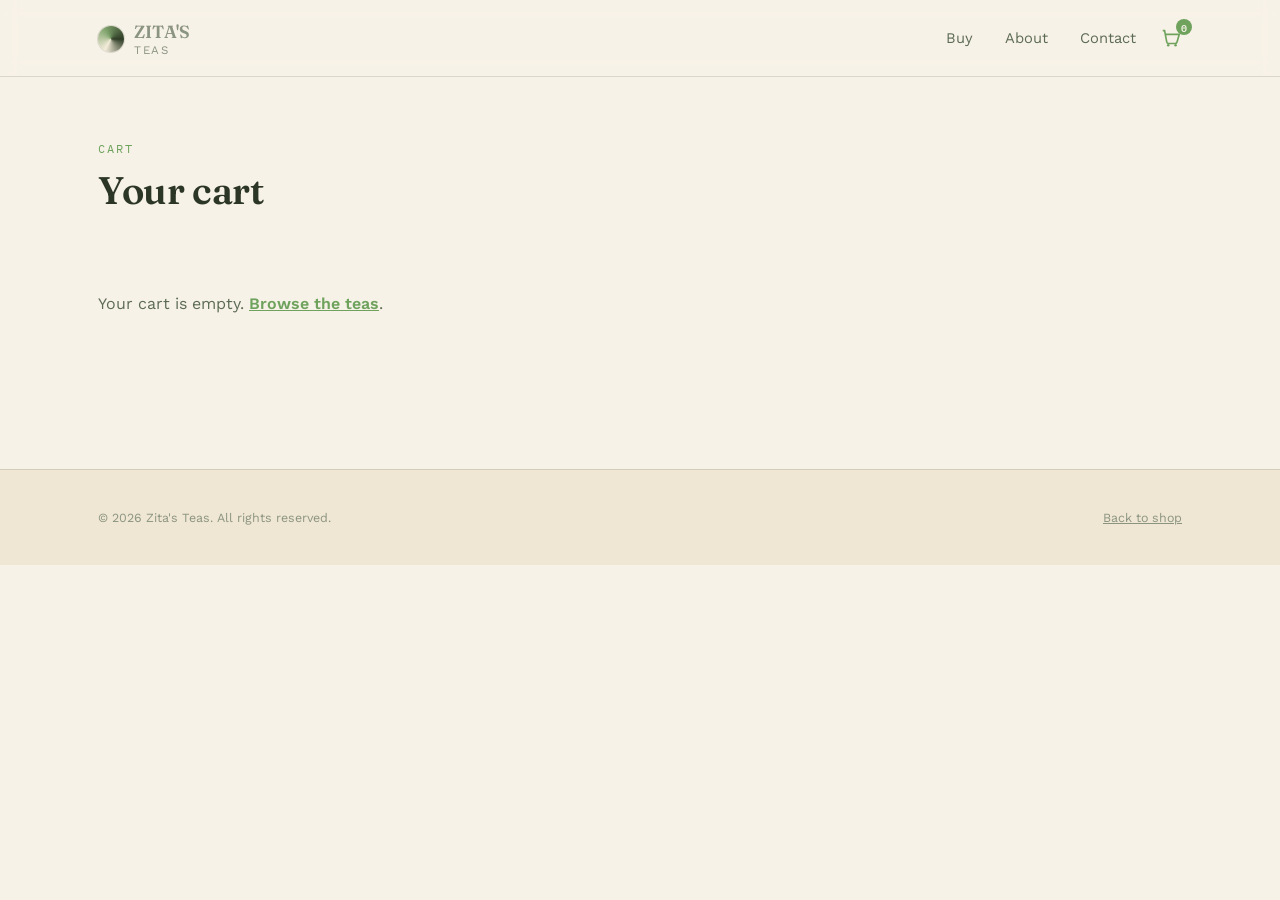
==== cart.html @ 56bae01b "Add cart system with separate checkout page, remove hero photo, replace per-tea buy with quantity st" ====
<!DOCTYPE html>
<html lang="en">
<head>
<meta charset="UTF-8">
<meta name="viewport" content="width=device-width, initial-scale=1.0">
<title>Your cart — Zita's Teas</title>
<link rel="preconnect" href="https://fonts.googleapis.com">
<link rel="preconnect" href="https://fonts.gstatic.com" crossorigin>
<link href="https://fonts.googleapis.com/css2?family=Fraunces:opsz,wght@9..144,400;9..144,500;9..144,600;9..144,700&family=Work+Sans:wght@400;500;600&family=IBM+Plex+Mono:wght@400;500&display=swap" rel="stylesheet">
<style>
  :root{
    --bg:            #F7F2E7;
    --bg-panel:      #EFE7D3;
    --bg-panel-2:    #E4D8BC;
    --line:          rgba(43,54,38,0.14);
    --ink:           #2B3626;
    --ink-dim:       #5C6B54;
    --ink-faint:     #8B9481;
    --accent:        #6FA35D;
    --accent-soft:   rgba(111,163,93,0.14);
  }

  *{ box-sizing:border-box; }
  body{
    margin:0;
    background:var(--bg);
    color:var(--ink);
    font-family:'Work Sans', sans-serif;
    -webkit-font-smoothing:antialiased;
  }
  h1,h2,h3{ font-family:'Fraunces', serif; font-weight:600; margin:0; letter-spacing:-0.01em; }
  a{ color:inherit; }
  .mono{ font-family:'IBM Plex Mono', monospace; }
  .wrap{ max-width:1140px; margin:0 auto; padding:0 28px; }

  /* Nav — same as homepage */
  header{
    position:sticky; top:0; z-index:20;
    background:rgba(247,242,231,0.88);
    backdrop-filter:blur(10px);
    border-bottom:1px solid var(--line);
  }
  nav.wrap{ display:flex; align-items:center; justify-content:space-between; height:76px; }
  .logo{ display:flex; align-items:center; gap:10px; font-size:1.05rem; text-decoration:none; }
  .logo-mark{
    width:26px; height:26px; border-radius:50%;
    background:conic-gradient(from 210deg, #F3ECD9, #7FA36C, #2F3D26, #F3ECD9);
    box-shadow:0 0 0 1px var(--line);
  }
  .logo b{ font-family:'Fraunces', serif; font-weight:600; font-size:1.1rem; letter-spacing:0.01em; }
  .logo span{ color:var(--ink-faint); font-size:0.72rem; letter-spacing:0.14em; text-transform:uppercase; display:block; margin-top:1px; }
  nav ul{ list-style:none; display:flex; gap:32px; margin:0; padding:0; font-size:0.92rem; }
  nav ul a{ text-decoration:none; color:var(--ink-dim); transition:color 0.2s; }
  nav ul a:hover{ color:var(--accent); }
  .nav-links{ display:flex; align-items:center; gap:24px; }
  @media (max-width:720px){ .nav-links ul{ display:none; } }
  .cart-link{ position:relative; display:inline-flex; align-items:center; color:var(--accent); text-decoration:none; }
  .cart-badge{
    position:absolute; top:-8px; right:-10px;
    background:var(--accent); color:var(--bg);
    font-family:'IBM Plex Mono', monospace; font-size:0.62rem; font-weight:600;
    min-width:16px; height:16px; border-radius:50%;
    display:flex; align-items:center; justify-content:center; padding:0 3px;
  }

  .btn{
    font-family:'Work Sans', sans-serif; font-weight:600; font-size:0.92rem;
    padding:13px 26px; border-radius:2px; border:1px solid transparent;
    cursor:pointer; text-decoration:none; display:inline-flex; align-items:center; gap:8px;
    transition:transform 0.15s ease, background 0.2s, border-color 0.2s;
  }
  .btn:hover{ transform:translateY(-1px); }
  .btn-primary{ background:var(--accent); color:var(--bg); }
  .btn-primary:hover{ background:#5A8A4A; }
  .btn-ghost{ border-color:var(--line); color:var(--ink); }
  .btn-ghost:hover{ border-color:var(--accent); color:var(--accent); }

  /* Cart page */
  .cart-page{ padding:64px 0 100px; }
  .cart-page .eyebrow{
    font-family:'IBM Plex Mono', monospace; font-size:0.72rem; letter-spacing:0.16em;
    text-transform:uppercase; color:var(--accent); margin-bottom:10px; display:block;
  }
  .cart-page h1{ font-size:clamp(1.8rem,3vw,2.4rem); margin-bottom:40px; }

  .cart-empty{ color:var(--ink-dim); padding:40px 0; }
  .cart-empty a{ color:var(--accent); font-weight:600; text-decoration:underline; }

  .cart-layout{ display:grid; grid-template-columns:1.3fr 1fr; gap:48px; align-items:start; }
  @media (max-width:860px){ .cart-layout{ grid-template-columns:1fr; } }

  .cart-list{ display:flex; flex-direction:column; gap:1px; background:var(--line); border:1px solid var(--line); }
  .cart-item{ background:var(--bg); padding:20px; display:flex; gap:16px; align-items:center; }
  .cart-item img{ width:64px; height:64px; border-radius:50%; object-fit:cover; background:var(--bg-panel-2); box-shadow:0 0 0 1px var(--line); flex:none; }
  .cart-item-info{ flex:1; min-width:0; }
  .cart-item-info .type{ display:block; font-size:0.7rem; letter-spacing:0.08em; text-transform:uppercase; color:var(--ink-faint); }
  .cart-item-info h3{ font-size:1.05rem; margin-top:2px; }
  .cart-item-price{ color:var(--ink-dim); font-family:'IBM Plex Mono', monospace; font-size:0.85rem; margin-top:4px; }

  .qty-control{ display:flex; align-items:center; gap:10px; flex:none; }
  .qty-btn{
    width:28px; height:28px; border-radius:2px; border:1px solid var(--accent);
    background:transparent; color:var(--accent); font-size:1rem; font-family:'Work Sans',sans-serif; font-weight:600;
    cursor:pointer; display:flex; align-items:center; justify-content:center;
    transition:background 0.2s, color 0.2s;
  }
  .qty-btn:hover{ background:var(--accent); color:var(--bg); }
  .qty-count{ font-family:'IBM Plex Mono', monospace; font-size:0.95rem; min-width:1.2em; text-align:center; }

  .line-total{ font-family:'IBM Plex Mono', monospace; font-weight:600; min-width:64px; text-align:right; flex:none; }
  .remove-btn{
    background:none; border:none; color:var(--ink-faint); cursor:pointer; font-size:1.1rem;
    padding:4px; line-height:1; flex:none;
  }
  .remove-btn:hover{ color:var(--accent); }

  .summary{ background:var(--bg-panel); border:1px solid var(--line); padding:28px; }
  .summary h2{ font-size:1.1rem; margin-bottom:20px; }
  .summary-row{ display:flex; justify-content:space-between; font-size:0.92rem; color:var(--ink-dim); margin-bottom:10px; }
  .summary-row.total{ color:var(--ink); font-weight:600; font-size:1.05rem; border-top:1px solid var(--line); padding-top:14px; margin-top:14px; }

  /* Checkout form */
  .checkout{ margin-top:56px; padding-top:56px; border-top:1px solid var(--line); }
  .checkout h2{ font-size:1.4rem; margin-bottom:8px; }
  .checkout > p{ color:var(--ink-dim); margin-bottom:28px; }
  .checkout-form{ max-width:640px; display:flex; flex-direction:column; gap:20px; }
  .form-row{ display:grid; grid-template-columns:1fr 1fr; gap:20px; }
  @media (max-width:600px){ .form-row{ grid-template-columns:1fr; } }
  .checkout-form label{
    display:flex; flex-direction:column; gap:8px;
    font-size:0.8rem; letter-spacing:0.04em; color:var(--ink-dim);
  }
  .checkout-form input{
    font-family:'Work Sans', sans-serif; font-size:0.95rem; color:var(--ink);
    background:var(--bg-panel); border:1px solid var(--line); border-radius:2px;
    padding:11px 14px;
  }
  .checkout-form input:focus{ outline:none; border-color:var(--accent); }
  .payment-note{
    background:var(--accent-soft); border:1px solid var(--line); border-radius:2px;
    padding:14px 16px; font-size:0.86rem; color:var(--ink-dim); line-height:1.5;
  }
  .checkout-form button{ align-self:flex-start; }
  .form-note{ color:var(--ink-faint); font-size:0.85rem; margin:0; min-height:1.2em; }
  .form-note.success{ color:var(--accent); font-weight:600; }
  .form-note.error{ color:#D97A6C; font-weight:600; }

  footer{ border-top:1px solid var(--line); background:var(--bg-panel); padding:40px 0; }
  footer .fine{ display:flex; justify-content:space-between; flex-wrap:wrap; gap:10px; color:var(--ink-faint); font-size:0.78rem; }
  footer .fine a{ color:var(--ink-faint); }
  footer .fine a:hover{ color:var(--accent); }
</style>
</head>
<body>

<header>
  <nav class="wrap">
    <a href="index.html" class="logo">
      <span class="logo-mark"></span>
      <span>
        <b>Zita's</b>
        <span>Teas</span>
      </span>
    </a>
    <div class="nav-links">
      <ul>
        <li><a href="index.html#buy">Buy</a></li>
        <li><a href="index.html#about">About</a></li>
        <li><a href="index.html#contact">Contact</a></li>
      </ul>
      <a href="cart.html" class="cart-link" aria-label="Cart">
        <svg width="22" height="22" viewBox="0 0 24 24" fill="none" stroke="currentColor" stroke-width="1.8">
          <path d="M3 4h2l2.4 12.4a2 2 0 0 0 2 1.6h7.2a2 2 0 0 0 2-1.6L21 8H6"/>
          <circle cx="9" cy="20" r="1.4" fill="currentColor" stroke="none"/>
          <circle cx="17" cy="20" r="1.4" fill="currentColor" stroke="none"/>
        </svg>
        <span class="cart-badge" id="cart-count">0</span>
      </a>
    </div>
  </nav>
</header>

<section class="cart-page">
  <div class="wrap">
    <span class="eyebrow mono">Cart</span>
    <h1>Your cart</h1>
    <div id="cart-content"></div>
  </div>
</section>

<footer>
  <div class="wrap fine">
    <span>© <span id="year"></span> Zita's Teas. All rights reserved.</span>
    <a href="index.html">Back to shop</a>
  </div>
</footer>

<script>
document.getElementById('year').textContent = new Date().getFullYear();

const CART_KEY = "zitasCart";
const CONTACT_EMAIL = "ethansinclair123456789@gmail.com";
const WEB3FORMS_KEY = "f9b07fa7-40a6-4f3f-a4a2-2e41d4ac0a3d";

function getCart(){
  try { return JSON.parse(localStorage.getItem(CART_KEY)) || []; }
  catch { return []; }
}

function saveCart(cart){
  localStorage.setItem(CART_KEY, JSON.stringify(cart));
  updateCartBadge();
}

function updateCartBadge(){
  const badge = document.getElementById('cart-count');
  if (!badge) return;
  badge.textContent = getCart().reduce((sum, item) => sum + item.qty, 0);
}

function setQty(name, qty){
  const cart = getCart();
  const idx = cart.findIndex(i => i.name === name);
  if (idx === -1) return;
  if (qty <= 0){
    cart.splice(idx, 1);
  } else {
    cart[idx].qty = qty;
  }
  saveCart(cart);
  render();
}

function cartItemRow(item){
  return `
    <div class="cart-item">
      <img src="${item.image}" alt="${item.type}">
      <div class="cart-item-info">
        <span class="type">${item.type}</span>
        <h3>${item.name}</h3>
        <div class="cart-item-price">£${item.price.toFixed(2)} / ${item.weight}</div>
      </div>
      <div class="qty-control" data-name="${item.name}">
        <button class="qty-btn minus" type="button">−</button>
        <span class="qty-count">${item.qty}</span>
        <button class="qty-btn plus" type="button">+</button>
      </div>
      <div class="line-total">£${(item.price * item.qty).toFixed(2)}</div>
      <button class="remove-btn" data-name="${item.name}" aria-label="Remove" type="button">✕</button>
    </div>`;
}

function render(){
  const cart = getCart();
  const container = document.getElementById('cart-content');

  if (cart.length === 0){
    container.innerHTML = `<p class="cart-empty">Your cart is empty. <a href="index.html#buy">Browse the teas</a>.</p>`;
    return;
  }

  const subtotal = cart.reduce((sum, item) => sum + item.price * item.qty, 0);

  container.innerHTML = `
    <div class="cart-layout">
      <div class="cart-list">${cart.map(cartItemRow).join("")}</div>
      <div class="summary">
        <h2>Order summary</h2>
        <div class="summary-row"><span>Subtotal</span><span>£${subtotal.toFixed(2)}</span></div>
        <div class="summary-row"><span>Shipping</span><span>Calculated at checkout</span></div>
        <div class="summary-row total"><span>Total</span><span>£${subtotal.toFixed(2)}</span></div>
      </div>
    </div>

    <div class="checkout">
      <h2>Checkout</h2>
      <p>Fill this in and send it to us — we'll follow up to arrange payment, since card checkout isn't connected yet.</p>
      <form class="checkout-form" id="checkout-form">
        <div class="form-row">
          <label>Name<input type="text" name="name" required></label>
          <label>Email<input type="email" name="email" required></label>
        </div>
        <label>Address<input type="text" name="address" required></label>
        <div class="form-row">
          <label>City<input type="text" name="city" required></label>
          <label>Postcode<input type="text" name="postcode" required></label>
        </div>
        <div class="payment-note">Card payment will be handled securely by Stripe once it's connected. For now, sending this places an order request — we won't charge you anything here.</div>
        <button type="submit" class="btn btn-primary">Place order</button>
        <p class="form-note" id="checkout-status"></p>
      </form>
    </div>`;

  document.querySelectorAll('.qty-control').forEach(control => {
    const name = control.dataset.name;
    control.querySelector('.plus').addEventListener('click', () => {
      const item = getCart().find(i => i.name === name);
      setQty(name, item.qty + 1);
    });
    control.querySelector('.minus').addEventListener('click', () => {
      const item = getCart().find(i => i.name === name);
      setQty(name, item.qty - 1);
    });
  });

  document.querySelectorAll('.remove-btn').forEach(btn => {
    btn.addEventListener('click', () => setQty(btn.dataset.name, 0));
  });

  document.getElementById('checkout-form').addEventListener('submit', async (e) => {
    e.preventDefault();
    const form = e.target;
    const status = document.getElementById('checkout-status');
    const currentCart = getCart();
    const orderLines = currentCart.map(i => `${i.qty} x ${i.name} — £${(i.price * i.qty).toFixed(2)}`).join("\n");
    const total = currentCart.reduce((sum, i) => sum + i.price * i.qty, 0);

    const data = new FormData();
    data.append("access_key", WEB3FORMS_KEY);
    data.append("subject", `Order request from ${form.name.value}`);
    data.append("name", form.name.value);
    data.append("email", form.email.value);
    data.append("message",
      `Order request (payments not yet connected):\n\n${orderLines}\n\nTotal: £${total.toFixed(2)}\n\n` +
      `Shipping address:\n${form.address.value}\n${form.city.value}, ${form.postcode.value}`
    );

    status.className = "form-note";
    status.textContent = "Sending...";

    try {
      const res = await fetch("https://api.web3forms.com/submit", { method: "POST", body: data });
      const result = await res.json();
      if (result.success){
        saveCart([]);
        container.innerHTML = `<p class="cart-empty">Order request sent — we'll be in touch to arrange payment. <a href="index.html#buy">Continue shopping</a>.</p>`;
      } else {
        status.className = "form-note error";
        status.textContent = `Couldn't send that, please email us directly at ${CONTACT_EMAIL}.`;
      }
    } catch {
      status.className = "form-note error";
      status.textContent = `Couldn't send that, please email us directly at ${CONTACT_EMAIL}.`;
    }
  });
}

updateCartBadge();
render();
</script>

</body>
</html>
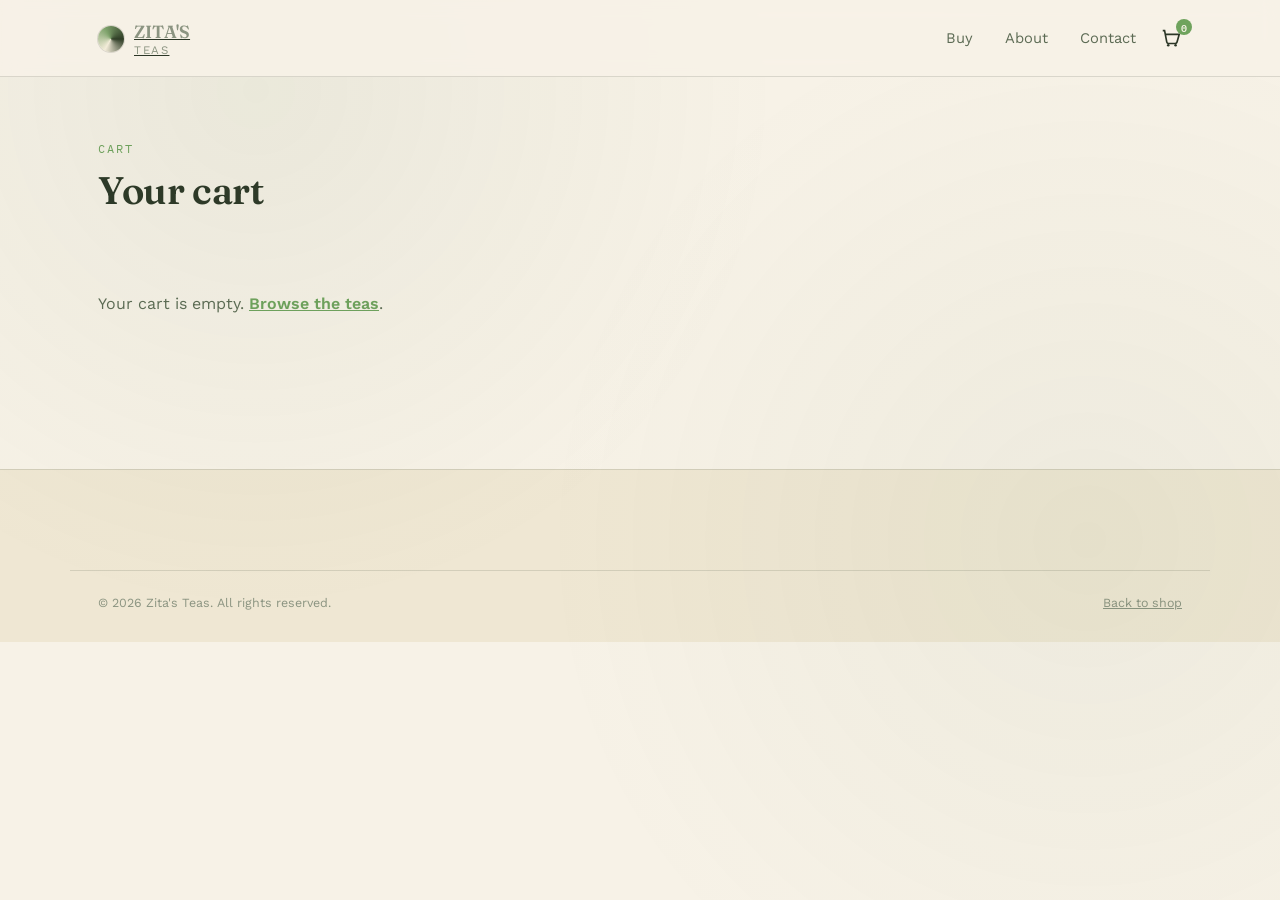
==== commit ce307653: "Move shared CSS and cart code into style.css and cart.js" ====
--- a/cart.html
+++ b/cart.html
@@ -4,152 +4,11 @@
 <meta charset="UTF-8">
 <meta name="viewport" content="width=device-width, initial-scale=1.0">
 <title>Your cart — Zita's Teas</title>
+<link rel="icon" type="image/jpeg" href="prod1.jpg">
 <link rel="preconnect" href="https://fonts.googleapis.com">
 <link rel="preconnect" href="https://fonts.gstatic.com" crossorigin>
 <link href="https://fonts.googleapis.com/css2?family=Fraunces:opsz,wght@9..144,400;9..144,500;9..144,600;9..144,700&family=Work+Sans:wght@400;500;600&family=IBM+Plex+Mono:wght@400;500&display=swap" rel="stylesheet">
-<style>
-  :root{
-    --bg:            #F7F2E7;
-    --bg-panel:      #EFE7D3;
-    --bg-panel-2:    #E4D8BC;
-    --line:          rgba(43,54,38,0.14);
-    --ink:           #2B3626;
-    --ink-dim:       #5C6B54;
-    --ink-faint:     #8B9481;
-    --accent:        #6FA35D;
-    --accent-soft:   rgba(111,163,93,0.14);
-  }
-
-  *{ box-sizing:border-box; }
-  body{
-    margin:0;
-    background:var(--bg);
-    color:var(--ink);
-    font-family:'Work Sans', sans-serif;
-    -webkit-font-smoothing:antialiased;
-  }
-  h1,h2,h3{ font-family:'Fraunces', serif; font-weight:600; margin:0; letter-spacing:-0.01em; }
-  a{ color:inherit; }
-  .mono{ font-family:'IBM Plex Mono', monospace; }
-  .wrap{ max-width:1140px; margin:0 auto; padding:0 28px; }
-
-  /* Nav — same as homepage */
-  header{
-    position:sticky; top:0; z-index:20;
-    background:rgba(247,242,231,0.88);
-    backdrop-filter:blur(10px);
-    border-bottom:1px solid var(--line);
-  }
-  nav.wrap{ display:flex; align-items:center; justify-content:space-between; height:76px; }
-  .logo{ display:flex; align-items:center; gap:10px; font-size:1.05rem; text-decoration:none; }
-  .logo-mark{
-    width:26px; height:26px; border-radius:50%;
-    background:conic-gradient(from 210deg, #F3ECD9, #7FA36C, #2F3D26, #F3ECD9);
-    box-shadow:0 0 0 1px var(--line);
-  }
-  .logo b{ font-family:'Fraunces', serif; font-weight:600; font-size:1.1rem; letter-spacing:0.01em; }
-  .logo span{ color:var(--ink-faint); font-size:0.72rem; letter-spacing:0.14em; text-transform:uppercase; display:block; margin-top:1px; }
-  nav ul{ list-style:none; display:flex; gap:32px; margin:0; padding:0; font-size:0.92rem; }
-  nav ul a{ text-decoration:none; color:var(--ink-dim); transition:color 0.2s; }
-  nav ul a:hover{ color:var(--accent); }
-  .nav-links{ display:flex; align-items:center; gap:24px; }
-  @media (max-width:720px){ .nav-links ul{ display:none; } }
-  .cart-link{ position:relative; display:inline-flex; align-items:center; color:var(--accent); text-decoration:none; }
-  .cart-badge{
-    position:absolute; top:-8px; right:-10px;
-    background:var(--accent); color:var(--bg);
-    font-family:'IBM Plex Mono', monospace; font-size:0.62rem; font-weight:600;
-    min-width:16px; height:16px; border-radius:50%;
-    display:flex; align-items:center; justify-content:center; padding:0 3px;
-  }
-
-  .btn{
-    font-family:'Work Sans', sans-serif; font-weight:600; font-size:0.92rem;
-    padding:13px 26px; border-radius:2px; border:1px solid transparent;
-    cursor:pointer; text-decoration:none; display:inline-flex; align-items:center; gap:8px;
-    transition:transform 0.15s ease, background 0.2s, border-color 0.2s;
-  }
-  .btn:hover{ transform:translateY(-1px); }
-  .btn-primary{ background:var(--accent); color:var(--bg); }
-  .btn-primary:hover{ background:#5A8A4A; }
-  .btn-ghost{ border-color:var(--line); color:var(--ink); }
-  .btn-ghost:hover{ border-color:var(--accent); color:var(--accent); }
-
-  /* Cart page */
-  .cart-page{ padding:64px 0 100px; }
-  .cart-page .eyebrow{
-    font-family:'IBM Plex Mono', monospace; font-size:0.72rem; letter-spacing:0.16em;
-    text-transform:uppercase; color:var(--accent); margin-bottom:10px; display:block;
-  }
-  .cart-page h1{ font-size:clamp(1.8rem,3vw,2.4rem); margin-bottom:40px; }
-
-  .cart-empty{ color:var(--ink-dim); padding:40px 0; }
-  .cart-empty a{ color:var(--accent); font-weight:600; text-decoration:underline; }
-
-  .cart-layout{ display:grid; grid-template-columns:1.3fr 1fr; gap:48px; align-items:start; }
-  @media (max-width:860px){ .cart-layout{ grid-template-columns:1fr; } }
-
-  .cart-list{ display:flex; flex-direction:column; gap:1px; background:var(--line); border:1px solid var(--line); }
-  .cart-item{ background:var(--bg); padding:20px; display:flex; gap:16px; align-items:center; }
-  .cart-item img{ width:64px; height:64px; border-radius:50%; object-fit:cover; background:var(--bg-panel-2); box-shadow:0 0 0 1px var(--line); flex:none; }
-  .cart-item-info{ flex:1; min-width:0; }
-  .cart-item-info .type{ display:block; font-size:0.7rem; letter-spacing:0.08em; text-transform:uppercase; color:var(--ink-faint); }
-  .cart-item-info h3{ font-size:1.05rem; margin-top:2px; }
-  .cart-item-price{ color:var(--ink-dim); font-family:'IBM Plex Mono', monospace; font-size:0.85rem; margin-top:4px; }
-
-  .qty-control{ display:flex; align-items:center; gap:10px; flex:none; }
-  .qty-btn{
-    width:28px; height:28px; border-radius:2px; border:1px solid var(--accent);
-    background:transparent; color:var(--accent); font-size:1rem; font-family:'Work Sans',sans-serif; font-weight:600;
-    cursor:pointer; display:flex; align-items:center; justify-content:center;
-    transition:background 0.2s, color 0.2s;
-  }
-  .qty-btn:hover{ background:var(--accent); color:var(--bg); }
-  .qty-count{ font-family:'IBM Plex Mono', monospace; font-size:0.95rem; min-width:1.2em; text-align:center; }
-
-  .line-total{ font-family:'IBM Plex Mono', monospace; font-weight:600; min-width:64px; text-align:right; flex:none; }
-  .remove-btn{
-    background:none; border:none; color:var(--ink-faint); cursor:pointer; font-size:1.1rem;
-    padding:4px; line-height:1; flex:none;
-  }
-  .remove-btn:hover{ color:var(--accent); }
-
-  .summary{ background:var(--bg-panel); border:1px solid var(--line); padding:28px; }
-  .summary h2{ font-size:1.1rem; margin-bottom:20px; }
-  .summary-row{ display:flex; justify-content:space-between; font-size:0.92rem; color:var(--ink-dim); margin-bottom:10px; }
-  .summary-row.total{ color:var(--ink); font-weight:600; font-size:1.05rem; border-top:1px solid var(--line); padding-top:14px; margin-top:14px; }
-
-  /* Checkout form */
-  .checkout{ margin-top:56px; padding-top:56px; border-top:1px solid var(--line); }
-  .checkout h2{ font-size:1.4rem; margin-bottom:8px; }
-  .checkout > p{ color:var(--ink-dim); margin-bottom:28px; }
-  .checkout-form{ max-width:640px; display:flex; flex-direction:column; gap:20px; }
-  .form-row{ display:grid; grid-template-columns:1fr 1fr; gap:20px; }
-  @media (max-width:600px){ .form-row{ grid-template-columns:1fr; } }
-  .checkout-form label{
-    display:flex; flex-direction:column; gap:8px;
-    font-size:0.8rem; letter-spacing:0.04em; color:var(--ink-dim);
-  }
-  .checkout-form input{
-    font-family:'Work Sans', sans-serif; font-size:0.95rem; color:var(--ink);
-    background:var(--bg-panel); border:1px solid var(--line); border-radius:2px;
-    padding:11px 14px;
-  }
-  .checkout-form input:focus{ outline:none; border-color:var(--accent); }
-  .payment-note{
-    background:var(--accent-soft); border:1px solid var(--line); border-radius:2px;
-    padding:14px 16px; font-size:0.86rem; color:var(--ink-dim); line-height:1.5;
-  }
-  .checkout-form button{ align-self:flex-start; }
-  .form-note{ color:var(--ink-faint); font-size:0.85rem; margin:0; min-height:1.2em; }
-  .form-note.success{ color:var(--accent); font-weight:600; }
-  .form-note.error{ color:#D97A6C; font-weight:600; }
-
-  footer{ border-top:1px solid var(--line); background:var(--bg-panel); padding:40px 0; }
-  footer .fine{ display:flex; justify-content:space-between; flex-wrap:wrap; gap:10px; color:var(--ink-faint); font-size:0.78rem; }
-  footer .fine a{ color:var(--ink-faint); }
-  footer .fine a:hover{ color:var(--accent); }
-</style>
+<link rel="stylesheet" href="style.css">
 </head>
 <body>
 
@@ -195,29 +54,8 @@
   </div>
 </footer>
 
+<script src="cart.js"></script>
 <script>
-document.getElementById('year').textContent = new Date().getFullYear();
-
-const CART_KEY = "zitasCart";
-const CONTACT_EMAIL = "ethansinclair123456789@gmail.com";
-const WEB3FORMS_KEY = "f9b07fa7-40a6-4f3f-a4a2-2e41d4ac0a3d";
-
-function getCart(){
-  try { return JSON.parse(localStorage.getItem(CART_KEY)) || []; }
-  catch { return []; }
-}
-
-function saveCart(cart){
-  localStorage.setItem(CART_KEY, JSON.stringify(cart));
-  updateCartBadge();
-}
-
-function updateCartBadge(){
-  const badge = document.getElementById('cart-count');
-  if (!badge) return;
-  badge.textContent = getCart().reduce((sum, item) => sum + item.qty, 0);
-}
-
 function setQty(name, qty){
   const cart = getCart();
   const idx = cart.findIndex(i => i.name === name);
@@ -316,7 +154,6 @@
     const total = currentCart.reduce((sum, i) => sum + i.price * i.qty, 0);
 
     const data = new FormData();
-    data.append("access_key", WEB3FORMS_KEY);
     data.append("subject", `Order request from ${form.name.value}`);
     data.append("name", form.name.value);
     data.append("email", form.email.value);
@@ -328,24 +165,16 @@
     status.className = "form-note";
     status.textContent = "Sending...";
 
-    try {
-      const res = await fetch("https://api.web3forms.com/submit", { method: "POST", body: data });
-      const result = await res.json();
-      if (result.success){
-        saveCart([]);
-        container.innerHTML = `<p class="cart-empty">Order request sent — we'll be in touch to arrange payment. <a href="index.html#buy">Continue shopping</a>.</p>`;
-      } else {
-        status.className = "form-note error";
-        status.textContent = `Couldn't send that, please email us directly at ${CONTACT_EMAIL}.`;
-      }
-    } catch {
+    if (await sendForm(data)){
+      saveCart([]);
+      container.innerHTML = `<p class="cart-empty">Order request sent — we'll be in touch to arrange payment. <a href="index.html#buy">Continue shopping</a>.</p>`;
+    } else {
       status.className = "form-note error";
       status.textContent = `Couldn't send that, please email us directly at ${CONTACT_EMAIL}.`;
     }
   });
 }
 
-updateCartBadge();
 render();
 </script>
 
--- a/style.css
+++ b/style.css
@@ -0,0 +1,316 @@
+/* Zita's Teas - shared styles for index.html + cart.html */
+
+:root{
+  --bg:            #F7F2E7;
+  --bg-panel:      #EFE7D3;
+  --bg-panel-2:    #E4D8BC;
+  --line:          rgba(43,54,38,0.14);
+  --ink:           #2B3626;
+  --ink-dim:       #5C6B54;
+  --ink-faint:     #8B9481;
+  --accent:        #6FA35D;
+  --accent-soft:   rgba(111,163,93,0.14);
+}
+
+*{ box-sizing:border-box; }
+html{ scroll-behavior:smooth; }
+body{
+  margin:0;
+  background:var(--bg);
+  color:var(--ink);
+  font-family:'Work Sans', sans-serif;
+  -webkit-font-smoothing:antialiased;
+}
+body::before{
+  content:"";
+  position:fixed; inset:0;
+  pointer-events:none;
+  background-image:
+    radial-gradient(circle at 20% 10%, rgba(91,122,79,0.08), transparent 40%),
+    radial-gradient(circle at 85% 60%, rgba(91,122,79,0.06), transparent 45%);
+  z-index:0;
+}
+h1,h2,h3{ font-family:'Fraunces', serif; font-weight:600; margin:0; letter-spacing:-0.01em; }
+a{ color:inherit; }
+.mono{ font-family:'IBM Plex Mono', monospace; }
+.wrap{ max-width:1140px; margin:0 auto; padding:0 28px; }
+
+@media (prefers-reduced-motion: reduce){
+  *{ animation-duration:0.001ms !important; transition-duration:0.001ms !important; }
+}
+
+/* ---------- Nav ---------- */
+header{
+  position:sticky; top:0; z-index:20;
+  background:rgba(247,242,231,0.88);
+  backdrop-filter:blur(10px);
+  border-bottom:1px solid var(--line);
+}
+nav.wrap{
+  display:flex; align-items:center; justify-content:space-between;
+  height:76px;
+}
+.logo{ display:flex; align-items:center; gap:10px; font-size:1.05rem; }
+.logo-mark{
+  width:26px; height:26px; border-radius:50%;
+  background:conic-gradient(from 210deg, #F3ECD9, #7FA36C, #2F3D26, #F3ECD9);
+  box-shadow:0 0 0 1px var(--line);
+}
+.logo b{ font-family:'Fraunces', serif; font-weight:600; font-size:1.1rem; letter-spacing:0.01em; }
+.logo span{ color:var(--ink-faint); font-size:0.72rem; letter-spacing:0.14em; text-transform:uppercase; display:block; margin-top:1px; }
+nav ul{ list-style:none; display:flex; gap:32px; margin:0; padding:0; font-size:0.92rem; }
+nav ul a{ text-decoration:none; color:var(--ink-dim); transition:color 0.2s; }
+nav ul a:hover{ color:var(--accent); }
+.nav-links{ display:flex; align-items:center; gap:24px; }
+@media (max-width:720px){ .nav-links ul{ display:none; } }
+.cart-link{ position:relative; display:inline-flex; align-items:center; color:var(--ink); text-decoration:none; }
+.cart-link:hover{ color:var(--accent); }
+.cart-badge{
+  position:absolute; top:-8px; right:-10px;
+  background:var(--accent); color:var(--bg);
+  font-family:'IBM Plex Mono', monospace; font-size:0.62rem; font-weight:600;
+  min-width:16px; height:16px; border-radius:50%;
+  display:flex; align-items:center; justify-content:center; padding:0 3px;
+}
+
+/* ---------- Leaf decorations ---------- */
+.leaf-deco{ position:absolute; z-index:0; opacity:0.16; pointer-events:none; }
+.leaf-deco path{ fill:var(--accent); }
+.leaf-deco .vein{ fill:none; stroke:var(--bg); stroke-width:1.5; opacity:0.6; }
+
+/* ---------- Hero ---------- */
+.hero{ position:relative; padding:96px 0 80px; overflow:hidden; text-align:center; }
+.hero-grid{ position:relative; z-index:1; max-width:640px; margin:0 auto; display:flex; flex-direction:column; align-items:center; }
+.eyebrow{
+  font-family:'IBM Plex Mono', monospace; font-size:0.72rem; letter-spacing:0.16em;
+  text-transform:uppercase; color:var(--accent); margin-bottom:18px; display:block;
+}
+.hero h1{
+  font-size:clamp(2.4rem, 4.6vw, 4rem);
+  line-height:1.04;
+  max-width:11ch;
+}
+.hero h1 em{ font-style:italic; color:var(--accent); }
+.hero p.lede{
+  margin-top:24px; color:var(--ink-dim); font-size:1.08rem; line-height:1.65; max-width:46ch;
+}
+.hero-ctas{ margin-top:34px; display:flex; gap:14px; flex-wrap:wrap; justify-content:center; }
+.btn{
+  font-family:'Work Sans', sans-serif; font-weight:600; font-size:0.92rem;
+  padding:13px 26px; border-radius:2px; border:1px solid transparent;
+  cursor:pointer; text-decoration:none; display:inline-flex; align-items:center; gap:8px;
+  transition:transform 0.15s ease, background 0.2s, border-color 0.2s;
+}
+.btn:hover{ transform:translateY(-1px); }
+.btn-primary{ background:var(--accent); color:var(--bg); }
+.btn-primary:hover{ background:#5A8A4A; }
+.btn-ghost{ border-color:var(--line); color:var(--ink); }
+.btn-ghost:hover{ border-color:var(--accent); color:var(--accent); }
+
+/* ---------- Ritual strip ---------- */
+.ritual{ border-top:1px solid var(--line); border-bottom:1px solid var(--line); background:var(--bg-panel); }
+.ritual .wrap{
+  padding:34px 28px; display:flex; gap:48px; flex-wrap:wrap; justify-content:space-between;
+}
+.ritual-item{ display:flex; gap:14px; max-width:280px; }
+.ritual-item .num{ font-family:'IBM Plex Mono', monospace; color:var(--accent); font-size:0.85rem; padding-top:2px; }
+.ritual-item h3{ font-size:0.98rem; font-weight:600; font-family:'Work Sans', sans-serif; margin-bottom:4px; }
+.ritual-item p{ margin:0; color:var(--ink-faint); font-size:0.86rem; line-height:1.5; }
+
+/* ---------- Catalog ---------- */
+.catalog{ padding:96px 0 40px; }
+.section-head{ margin-bottom:48px; max-width:60ch; }
+.section-head .eyebrow{ margin-bottom:14px; }
+.section-head h2{ font-size:clamp(1.8rem,3vw,2.4rem); }
+.section-head p{ color:var(--ink-dim); margin-top:14px; line-height:1.6; }
+
+.grid{
+  display:grid; grid-template-columns:repeat(auto-fill, minmax(300px,1fr)); gap:1px;
+  background:var(--line); border:1px solid var(--line);
+}
+.card{
+  background:var(--bg); padding:32px 28px 28px; display:flex; flex-direction:column; gap:16px;
+  transition:background 0.25s;
+}
+.card:hover{ background:var(--bg-panel); }
+
+.card-top{ display:flex; gap:20px; align-items:flex-start; }
+
+/* tea photo */
+.disc-wrap{ position:relative; flex:none; width:76px; height:76px; }
+.disc{
+  width:76px; height:76px; border-radius:50%; overflow:hidden;
+  background:var(--bg-panel-2);
+  box-shadow:0 0 0 1px var(--line);
+  position:relative;
+}
+.disc img{ width:100%; height:100%; object-fit:cover; display:block; }
+.disc-ring{ position:absolute; inset:-7px; }
+.disc-ring circle{ fill:none; stroke:var(--line); stroke-width:2; }
+.disc-ring circle.progress{ stroke:var(--accent); stroke-linecap:round; transition:stroke-dasharray 0.4s; }
+
+.card-title{ flex:1; }
+.card-title .type{ display:block; font-size:0.72rem; letter-spacing:0.1em; text-transform:uppercase; color:var(--ink-faint); margin-bottom:5px; }
+.card-title h3{ font-size:1.28rem; line-height:1.2; }
+.card-title .tagline{ font-style:italic; color:var(--accent); font-size:0.88rem; margin-top:4px; }
+
+.desc{ color:var(--ink-dim); font-size:0.92rem; line-height:1.6; margin:0; }
+
+.steep-data{
+  display:grid; grid-template-columns:repeat(3,1fr); gap:10px;
+  border-top:1px solid var(--line); border-bottom:1px solid var(--line);
+  padding:14px 0;
+}
+.steep-data div{ text-align:left; }
+.steep-data .label{ display:block; font-size:0.66rem; letter-spacing:0.08em; text-transform:uppercase; color:var(--ink-faint); margin-bottom:3px; }
+.steep-data .val{ font-family:'IBM Plex Mono', monospace; font-size:0.86rem; color:var(--ink); }
+
+.card-foot{ display:flex; align-items:center; justify-content:space-between; margin-top:auto; }
+.price{ font-family:'IBM Plex Mono', monospace; font-size:1.05rem; color:var(--accent); }
+.price .unit{ color:var(--ink-faint); font-size:0.72rem; margin-left:4px; }
+
+.caff{ display:flex; gap:4px; align-items:center; }
+.caff .dot{ width:5px; height:5px; border-radius:50%; background:var(--line); }
+.caff .dot.on{ background:var(--accent); }
+
+.qty-control{ display:flex; align-items:center; gap:10px; }
+.qty-btn{
+  width:28px; height:28px; border-radius:2px; border:1px solid var(--accent);
+  background:transparent; color:var(--accent); font-size:1rem; font-family:'Work Sans',sans-serif; font-weight:600;
+  cursor:pointer; display:flex; align-items:center; justify-content:center;
+  transition:background 0.2s, color 0.2s;
+}
+.qty-btn:hover{ background:var(--accent); color:var(--bg); }
+.qty-count{ font-family:'IBM Plex Mono', monospace; font-size:0.95rem; min-width:1.2em; text-align:center; }
+
+/* ---------- Instructions ---------- */
+.instructions{ padding:90px 0; border-top:1px solid var(--line); background:var(--bg-panel); }
+.steps{
+  list-style:none; margin:0; padding:0;
+  display:grid; grid-template-columns:repeat(auto-fit, minmax(220px,1fr)); gap:32px;
+}
+.steps li{ display:flex; gap:14px; }
+.steps .num{ font-family:'IBM Plex Mono', monospace; color:var(--accent); font-size:0.85rem; padding-top:2px; }
+.steps h3{ font-size:1rem; font-weight:600; font-family:'Work Sans', sans-serif; margin-bottom:4px; }
+.steps p{ margin:0; color:var(--ink-dim); font-size:0.9rem; line-height:1.55; }
+
+/* ---------- About ---------- */
+.about{
+  padding:110px 0; border-top:1px solid var(--line);
+  background-image: linear-gradient(rgba(247,242,231,0.90), rgba(247,242,231,0.90)), url('tea-bg.jpg');
+  background-size:cover; background-position:center;
+}
+.about-grid{ display:grid; grid-template-columns:1fr 1fr; gap:64px; }
+@media (max-width:800px){ .about-grid{ grid-template-columns:1fr; gap:36px; } }
+.about h2{ font-size:clamp(1.8rem,3vw,2.3rem); max-width:14ch; }
+.about p{ color:var(--ink-dim); line-height:1.7; margin-top:18px; }
+
+/* ---------- Creator ---------- */
+.creator{ padding:90px 0; border-top:1px solid var(--line); position:relative; overflow:hidden; }
+.creator-grid{ position:relative; z-index:1; display:flex; gap:40px; align-items:center; flex-wrap:wrap; }
+.creator-avatar{
+  width:120px; height:120px; border-radius:50%; flex:none;
+  object-fit:cover; background:var(--bg-panel-2);
+  box-shadow:0 0 0 1px var(--line);
+}
+.creator-grid h2{ font-size:clamp(1.6rem,2.6vw,2rem); margin-top:8px; }
+.creator-grid p{ color:var(--ink-dim); line-height:1.7; margin-top:14px; max-width:56ch; }
+
+/* ---------- Contact form ---------- */
+.contact{ padding:90px 0; border-top:1px solid var(--line); }
+.contact-form{ max-width:640px; display:flex; flex-direction:column; gap:20px; }
+.form-row{ display:grid; grid-template-columns:1fr 1fr; gap:20px; }
+@media (max-width:600px){ .form-row{ grid-template-columns:1fr; } }
+.contact-form label{
+  display:flex; flex-direction:column; gap:8px;
+  font-size:0.8rem; letter-spacing:0.04em; color:var(--ink-dim);
+}
+.contact-form input, .contact-form textarea{
+  font-family:'Work Sans', sans-serif; font-size:0.95rem; color:var(--ink);
+  background:var(--bg-panel); border:1px solid var(--line); border-radius:2px;
+  padding:11px 14px;
+}
+.contact-form input:focus, .contact-form textarea:focus{
+  outline:none; border-color:var(--accent);
+}
+.contact-form textarea{ resize:vertical; }
+.contact-form button{ align-self:flex-start; }
+.form-note{ color:var(--ink-faint); font-size:0.85rem; margin:0; min-height:1.2em; }
+.form-note.success{ color:var(--accent); font-weight:600; }
+.form-note.error{ color:#D97A6C; font-weight:600; }
+
+/* ---------- Footer ---------- */
+footer{ border-top:1px solid var(--line); background:var(--bg-panel); padding:56px 0 32px; }
+.footer-grid{ display:grid; grid-template-columns:1.4fr 1fr 1fr; gap:40px; }
+@media (max-width:720px){ .footer-grid{ grid-template-columns:1fr; gap:30px; } }
+footer h4{ font-family:'Work Sans',sans-serif; font-size:0.78rem; letter-spacing:0.1em; text-transform:uppercase; color:var(--ink-faint); margin-bottom:14px; }
+footer p{ color:var(--ink-dim); font-size:0.9rem; line-height:1.6; margin:0; }
+footer ul{ list-style:none; margin:0; padding:0; display:flex; flex-direction:column; gap:9px; }
+footer ul a{ text-decoration:none; color:var(--ink-dim); font-size:0.9rem; }
+footer ul a:hover{ color:var(--accent); }
+.fine{ margin-top:44px; padding-top:24px; border-top:1px solid var(--line); display:flex; justify-content:space-between; flex-wrap:wrap; gap:10px; color:var(--ink-faint); font-size:0.78rem; }
+
+/* ---------- Cart page ---------- */
+.cart-page{ padding:64px 0 100px; }
+.cart-page .eyebrow{
+  font-family:'IBM Plex Mono', monospace; font-size:0.72rem; letter-spacing:0.16em;
+  text-transform:uppercase; color:var(--accent); margin-bottom:10px; display:block;
+}
+.cart-page h1{ font-size:clamp(1.8rem,3vw,2.4rem); margin-bottom:40px; }
+
+.cart-empty{ color:var(--ink-dim); padding:40px 0; }
+.cart-empty a{ color:var(--accent); font-weight:600; text-decoration:underline; }
+
+.cart-layout{ display:grid; grid-template-columns:1.3fr 1fr; gap:48px; align-items:start; }
+@media (max-width:860px){ .cart-layout{ grid-template-columns:1fr; } }
+
+.cart-list{ display:flex; flex-direction:column; gap:1px; background:var(--line); border:1px solid var(--line); }
+.cart-item{ background:var(--bg); padding:20px; display:flex; gap:16px; align-items:center; }
+.cart-item img{ width:64px; height:64px; border-radius:50%; object-fit:cover; background:var(--bg-panel-2); box-shadow:0 0 0 1px var(--line); flex:none; }
+.cart-item-info{ flex:1; min-width:0; }
+.cart-item-info .type{ display:block; font-size:0.7rem; letter-spacing:0.08em; text-transform:uppercase; color:var(--ink-faint); }
+.cart-item-info h3{ font-size:1.05rem; margin-top:2px; }
+.cart-item-price{ color:var(--ink-dim); font-family:'IBM Plex Mono', monospace; font-size:0.85rem; margin-top:4px; }
+
+.qty-control{ display:flex; align-items:center; gap:10px; flex:none; }
+.qty-btn{
+  width:28px; height:28px; border-radius:2px; border:1px solid var(--accent);
+  background:transparent; color:var(--accent); font-size:1rem; font-family:'Work Sans',sans-serif; font-weight:600;
+  cursor:pointer; display:flex; align-items:center; justify-content:center;
+  transition:background 0.2s, color 0.2s;
+}
+.qty-btn:hover{ background:var(--accent); color:var(--bg); }
+.qty-count{ font-family:'IBM Plex Mono', monospace; font-size:0.95rem; min-width:1.2em; text-align:center; }
+
+.line-total{ font-family:'IBM Plex Mono', monospace; font-weight:600; min-width:64px; text-align:right; flex:none; }
+.remove-btn{
+  background:none; border:none; color:var(--ink-faint); cursor:pointer; font-size:1.1rem;
+  padding:4px; line-height:1; flex:none;
+}
+.remove-btn:hover{ color:var(--accent); }
+
+.summary{ background:var(--bg-panel); border:1px solid var(--line); padding:28px; }
+.summary h2{ font-size:1.1rem; margin-bottom:20px; }
+.summary-row{ display:flex; justify-content:space-between; font-size:0.92rem; color:var(--ink-dim); margin-bottom:10px; }
+.summary-row.total{ color:var(--ink); font-weight:600; font-size:1.05rem; border-top:1px solid var(--line); padding-top:14px; margin-top:14px; }
+
+/* Checkout form */
+.checkout{ margin-top:56px; padding-top:56px; border-top:1px solid var(--line); }
+.checkout h2{ font-size:1.4rem; margin-bottom:8px; }
+.checkout > p{ color:var(--ink-dim); margin-bottom:28px; }
+.checkout-form{ max-width:640px; display:flex; flex-direction:column; gap:20px; }
+.checkout-form label{
+  display:flex; flex-direction:column; gap:8px;
+  font-size:0.8rem; letter-spacing:0.04em; color:var(--ink-dim);
+}
+.checkout-form input{
+  font-family:'Work Sans', sans-serif; font-size:0.95rem; color:var(--ink);
+  background:var(--bg-panel); border:1px solid var(--line); border-radius:2px;
+  padding:11px 14px;
+}
+.checkout-form input:focus{ outline:none; border-color:var(--accent); }
+.payment-note{
+  background:var(--accent-soft); border:1px solid var(--line); border-radius:2px;
+  padding:14px 16px; font-size:0.86rem; color:var(--ink-dim); line-height:1.5;
+}
+.checkout-form button{ align-self:flex-start; }
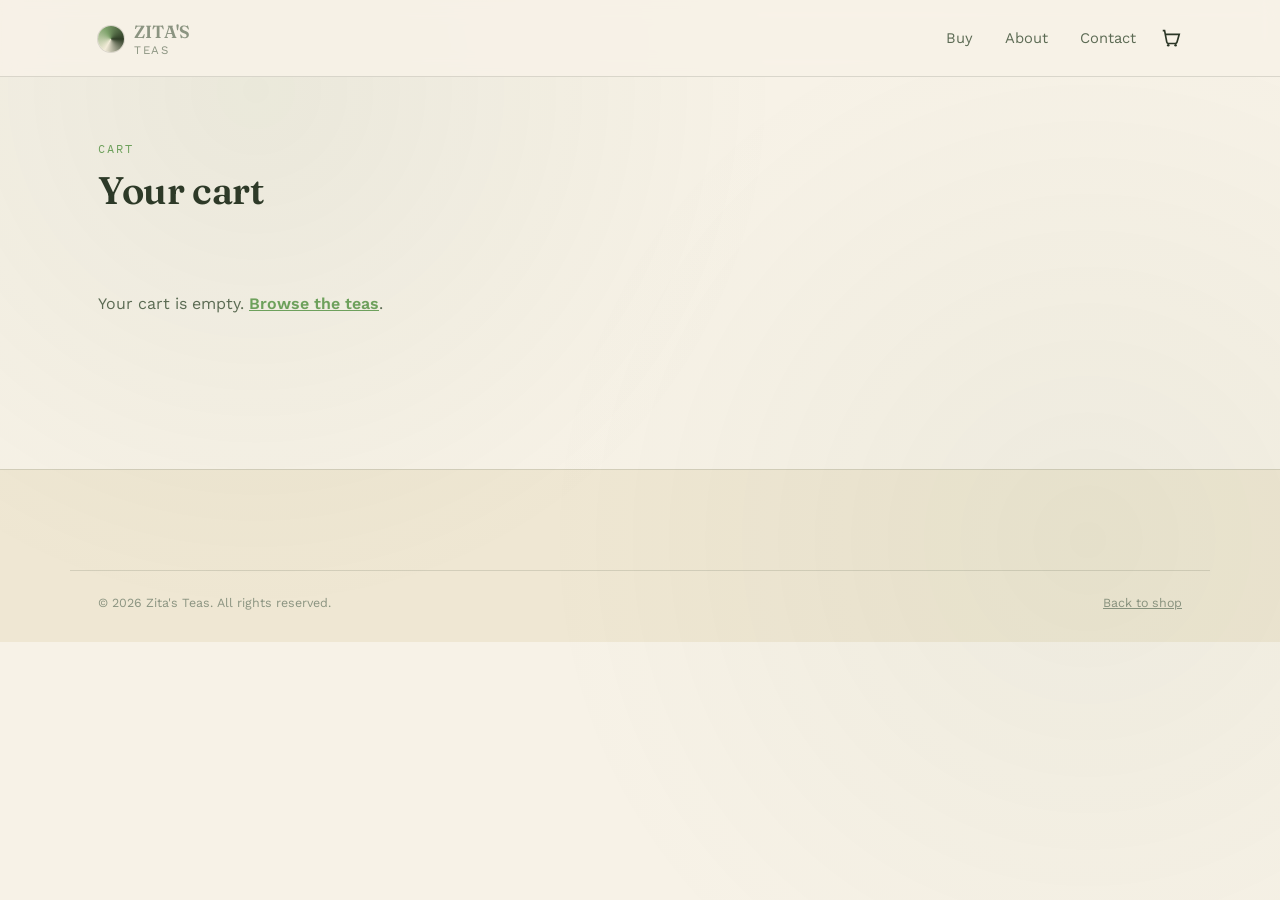
==== commit f442916f: "Add hamburger menu for mobile, hide cart badge when empty, fix underlined logo" ====
--- a/cart.html
+++ b/cart.html
@@ -22,7 +22,7 @@
       </span>
     </a>
     <div class="nav-links">
-      <ul>
+      <ul id="nav-menu">
         <li><a href="index.html#buy">Buy</a></li>
         <li><a href="index.html#about">About</a></li>
         <li><a href="index.html#contact">Contact</a></li>
@@ -35,6 +35,10 @@
         </svg>
         <span class="cart-badge" id="cart-count">0</span>
       </a>
+      <!-- only shows on small screens, see style.css -->
+      <button class="menu-toggle" id="menu-toggle" type="button" aria-label="Open menu" aria-expanded="false" aria-controls="nav-menu">
+        <span></span><span></span><span></span>
+      </button>
     </div>
   </nav>
 </header>
--- a/style.css
+++ b/style.css
@@ -50,7 +50,7 @@
   display:flex; align-items:center; justify-content:space-between;
   height:76px;
 }
-.logo{ display:flex; align-items:center; gap:10px; font-size:1.05rem; }
+.logo{ display:flex; align-items:center; gap:10px; font-size:1.05rem; text-decoration:none; }
 .logo-mark{
   width:26px; height:26px; border-radius:50%;
   background:conic-gradient(from 210deg, #F3ECD9, #7FA36C, #2F3D26, #F3ECD9);
@@ -62,7 +62,6 @@
 nav ul a{ text-decoration:none; color:var(--ink-dim); transition:color 0.2s; }
 nav ul a:hover{ color:var(--accent); }
 .nav-links{ display:flex; align-items:center; gap:24px; }
-@media (max-width:720px){ .nav-links ul{ display:none; } }
 .cart-link{ position:relative; display:inline-flex; align-items:center; color:var(--ink); text-decoration:none; }
 .cart-link:hover{ color:var(--accent); }
 .cart-badge{
@@ -71,6 +70,34 @@
   font-family:'IBM Plex Mono', monospace; font-size:0.62rem; font-weight:600;
   min-width:16px; height:16px; border-radius:50%;
   display:flex; align-items:center; justify-content:center; padding:0 3px;
+}
+
+/* hide the badge when cart is empty */
+.cart-badge[hidden]{ display:none; }
+
+/* mobile menu - hamburger button + dropdown panel */
+.menu-toggle{
+  display:none; width:36px; height:36px; padding:8px 6px;
+  background:none; border:1px solid var(--line); border-radius:2px; cursor:pointer;
+  flex-direction:column; justify-content:space-between;
+}
+.menu-toggle span{ display:block; height:2px; background:var(--ink); transition:transform 0.2s, opacity 0.2s; }
+.menu-toggle[aria-expanded="true"] span:nth-child(1){ transform:translateY(8px) rotate(45deg); }
+.menu-toggle[aria-expanded="true"] span:nth-child(2){ opacity:0; }
+.menu-toggle[aria-expanded="true"] span:nth-child(3){ transform:translateY(-8px) rotate(-45deg); }
+
+@media (max-width:720px){
+  .menu-toggle{ display:flex; }
+  .nav-links{ gap:18px; }
+  .nav-links ul{
+    display:none;
+    position:absolute; top:100%; left:0; right:0;
+    flex-direction:column; gap:0;
+    background:var(--bg); border-bottom:1px solid var(--line);
+    box-shadow:0 12px 24px rgba(43,54,38,0.08);
+  }
+  .nav-links ul.open{ display:flex; }
+  .nav-links ul a{ display:block; padding:16px 28px; border-top:1px solid var(--line); font-size:1rem; }
 }
 
 /* ---------- Leaf decorations ---------- */
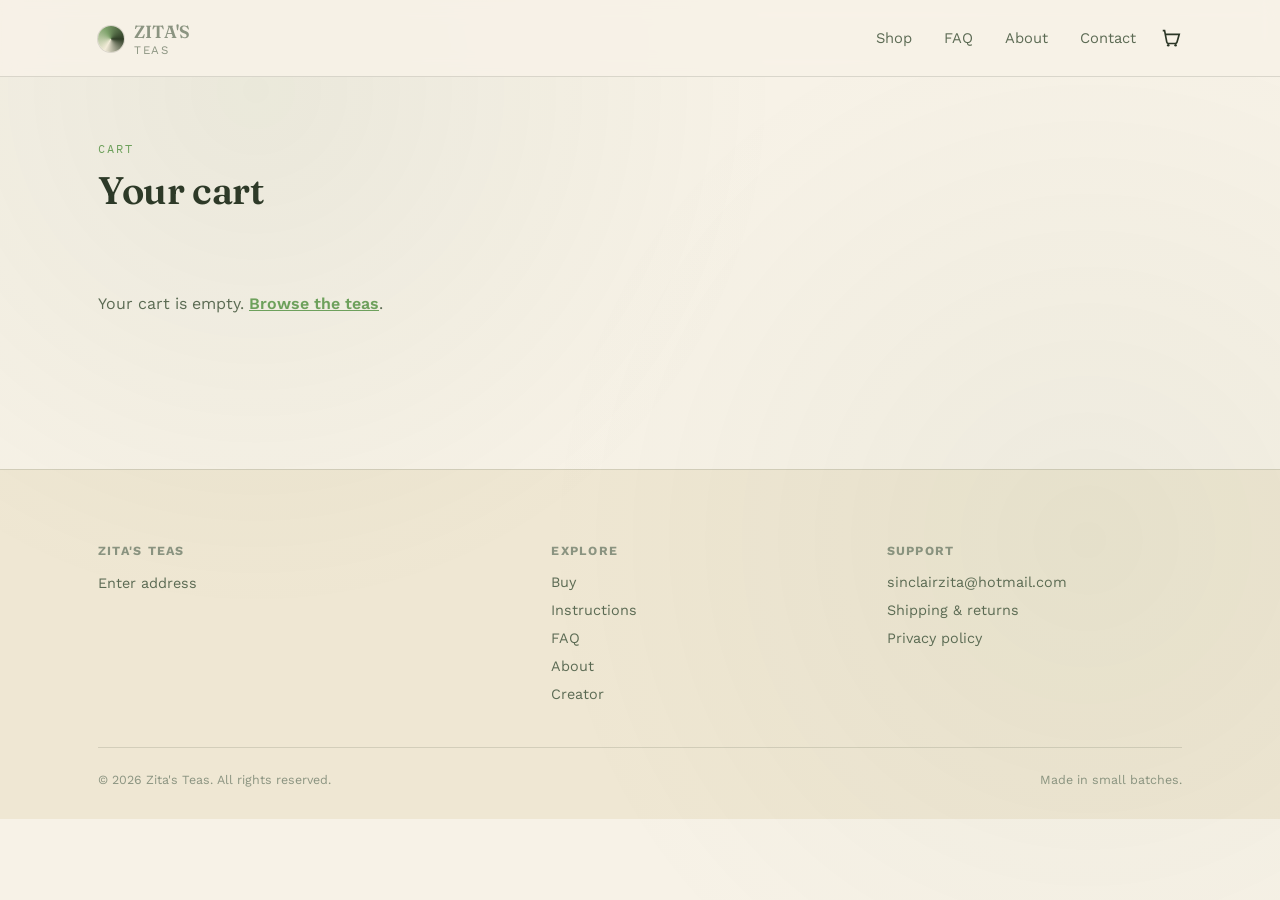
==== commit 6f4db11f: "Add shipping/returns/privacy page, hook up footer links, give cart page the full footer" ====
--- a/cart.html
+++ b/cart.html
@@ -23,7 +23,8 @@
     </a>
     <div class="nav-links">
       <ul id="nav-menu">
-        <li><a href="index.html#buy">Buy</a></li>
+        <li><a href="index.html#buy">Shop</a></li>
+        <li><a href="index.html#faq">FAQ</a></li>
         <li><a href="index.html#about">About</a></li>
         <li><a href="index.html#contact">Contact</a></li>
       </ul>
@@ -51,10 +52,36 @@
   </div>
 </section>
 
-<footer>
-  <div class="wrap fine">
-    <span>© <span id="year"></span> Zita's Teas. All rights reserved.</span>
-    <a href="index.html">Back to shop</a>
+<footer id="footer">
+  <div class="wrap">
+    <div class="footer-grid">
+      <div>
+        <h4>Zita's Teas</h4>
+        <p>Enter address</p>
+      </div>
+      <div>
+        <h4>Explore</h4>
+        <ul>
+          <li><a href="index.html#buy">Buy</a></li>
+          <li><a href="index.html#instructions">Instructions</a></li>
+          <li><a href="index.html#faq">FAQ</a></li>
+          <li><a href="index.html#about">About</a></li>
+          <li><a href="index.html#creator">Creator</a></li>
+        </ul>
+      </div>
+      <div>
+        <h4>Support</h4>
+        <ul>
+          <li><a href="mailto:sinclairzita@hotmail.com">sinclairzita@hotmail.com</a></li>
+          <li><a href="policies.html#shipping">Shipping &amp; returns</a></li>
+          <li><a href="policies.html#privacy">Privacy policy</a></li>
+        </ul>
+      </div>
+    </div>
+    <div class="fine">
+      <span>© <span id="year"></span> Zita's Teas. All rights reserved.</span>
+      <span>Made in small batches.</span>
+    </div>
   </div>
 </footer>
 
@@ -109,7 +136,7 @@
       <div class="summary">
         <h2>Order summary</h2>
         <div class="summary-row"><span>Subtotal</span><span>£${subtotal.toFixed(2)}</span></div>
-        <div class="summary-row"><span>Shipping</span><span>Calculated at checkout</span></div>
+        <div class="summary-row"><span>Shipping</span><span>Confirmed by email</span></div>
         <div class="summary-row total"><span>Total</span><span>£${subtotal.toFixed(2)}</span></div>
       </div>
     </div>
@@ -127,7 +154,7 @@
           <label>City<input type="text" name="city" required></label>
           <label>Postcode<input type="text" name="postcode" required></label>
         </div>
-        <div class="payment-note">Card payment will be handled securely by Stripe once it's connected. For now, sending this places an order request — we won't charge you anything here.</div>
+        <div class="payment-note">See <a href="policies.html#shipping">shipping &amp; returns</a> before ordering. Card payment will be handled securely by Stripe once it's connected. For now, sending this places an order request — we won't charge you anything here.</div>
         <button type="submit" class="btn btn-primary">Place order</button>
         <p class="form-note" id="checkout-status"></p>
       </form>
--- a/style.css
+++ b/style.css
@@ -105,23 +105,62 @@
 .leaf-deco path{ fill:var(--accent); }
 .leaf-deco .vein{ fill:none; stroke:var(--bg); stroke-width:1.5; opacity:0.6; }
 
+/* ---------- Announcement bar ---------- */
+.announce{
+  background:var(--ink); color:var(--bg);
+  text-align:center; font-size:0.8rem; letter-spacing:0.04em;
+  padding:9px 16px;
+}
+
 /* ---------- Hero ---------- */
-.hero{ position:relative; padding:96px 0 80px; overflow:hidden; text-align:center; }
-.hero-grid{ position:relative; z-index:1; max-width:640px; margin:0 auto; display:flex; flex-direction:column; align-items:center; }
+.hero{ position:relative; padding:72px 0 88px; overflow:hidden; }
+.hero-grid{
+  position:relative; z-index:1;
+  display:grid; grid-template-columns:1.1fr 0.9fr; gap:64px; align-items:center;
+}
+@media (max-width:860px){
+  .hero-grid{ grid-template-columns:1fr; gap:48px; text-align:center; }
+  .hero-text{ display:flex; flex-direction:column; align-items:center; }
+}
 .eyebrow{
   font-family:'IBM Plex Mono', monospace; font-size:0.72rem; letter-spacing:0.16em;
   text-transform:uppercase; color:var(--accent); margin-bottom:18px; display:block;
 }
 .hero h1{
-  font-size:clamp(2.4rem, 4.6vw, 4rem);
-  line-height:1.04;
+  font-size:clamp(2.6rem, 5.2vw, 4.6rem);
+  line-height:1.02;
   max-width:11ch;
 }
 .hero h1 em{ font-style:italic; color:var(--accent); }
 .hero p.lede{
-  margin-top:24px; color:var(--ink-dim); font-size:1.08rem; line-height:1.65; max-width:46ch;
-}
-.hero-ctas{ margin-top:34px; display:flex; gap:14px; flex-wrap:wrap; justify-content:center; }
+  margin-top:24px; color:var(--ink-dim); font-size:1.1rem; line-height:1.65; max-width:42ch;
+}
+.hero-facts{
+  list-style:none; margin:44px 0 0; padding:24px 0 0;
+  display:flex; gap:36px; flex-wrap:wrap;
+  border-top:1px solid var(--line);
+}
+.hero-facts li{ display:flex; flex-direction:column; gap:2px; }
+.hero-facts b{ font-size:1.3rem; color:var(--ink); font-weight:500; }
+.hero-facts span{ font-size:0.8rem; color:var(--ink-faint); }
+
+.hero-photo{ position:relative; justify-self:end; width:100%; max-width:420px; }
+@media (max-width:860px){ .hero-photo{ justify-self:center; max-width:340px; } }
+.hero-photo img{
+  display:block; width:100%; aspect-ratio:4/5; object-fit:cover;
+  border-radius:999px 999px 4px 4px; /* arch */
+  box-shadow:0 30px 60px -20px rgba(43,54,38,0.35);
+}
+.hero-badge{
+  position:absolute; left:-28px; bottom:40px;
+  background:var(--bg); border:1px solid var(--line);
+  padding:14px 18px; font-family:'Fraunces', serif; font-style:italic;
+  font-size:0.95rem; line-height:1.35; text-align:left;
+  box-shadow:0 10px 30px -10px rgba(43,54,38,0.25);
+}
+@media (max-width:860px){ .hero-badge{ left:-12px; } }
+.hero-ctas{ margin-top:34px; display:flex; gap:14px; flex-wrap:wrap; }
+@media (max-width:860px){ .hero-ctas, .hero-facts{ justify-content:center; } }
 .btn{
   font-family:'Work Sans', sans-serif; font-weight:600; font-size:0.92rem;
   padding:13px 26px; border-radius:2px; border:1px solid transparent;
@@ -151,15 +190,28 @@
 .section-head h2{ font-size:clamp(1.8rem,3vw,2.4rem); }
 .section-head p{ color:var(--ink-dim); margin-top:14px; line-height:1.6; }
 
+/* filter chips */
+.filters{ display:flex; gap:10px; flex-wrap:wrap; margin:-20px 0 28px; }
+.chip{
+  font-family:'Work Sans', sans-serif; font-size:0.85rem; font-weight:500;
+  padding:8px 16px; border-radius:999px; cursor:pointer;
+  background:transparent; color:var(--ink-dim); border:1px solid var(--line);
+  transition:background 0.2s, color 0.2s, border-color 0.2s;
+}
+.chip:hover{ border-color:var(--accent); color:var(--accent); }
+.chip.active{ background:var(--ink); color:var(--bg); border-color:var(--ink); }
+
 .grid{
-  display:grid; grid-template-columns:repeat(auto-fill, minmax(300px,1fr)); gap:1px;
-  background:var(--line); border:1px solid var(--line);
+  display:grid; grid-template-columns:repeat(auto-fill, minmax(300px,1fr)); gap:0;
+  padding:1px 0 0 1px; /* cards overlap their borders by 1px so lines stay thin */
 }
 .card{
+  border:1px solid var(--line); margin:-1px 0 0 -1px;
   background:var(--bg); padding:32px 28px 28px; display:flex; flex-direction:column; gap:16px;
   transition:background 0.25s;
 }
 .card:hover{ background:var(--bg-panel); }
+.card[hidden]{ display:none; }
 
 .card-top{ display:flex; gap:20px; align-items:flex-start; }
 
@@ -210,6 +262,20 @@
 .qty-btn:hover{ background:var(--accent); color:var(--bg); }
 .qty-count{ font-family:'IBM Plex Mono', monospace; font-size:0.95rem; min-width:1.2em; text-align:center; }
 
+/* toast popup */
+.toast{
+  position:fixed; left:50%; bottom:24px; z-index:50;
+  transform:translate(-50%, 20px); opacity:0; pointer-events:none;
+  display:flex; align-items:center; gap:18px;
+  background:var(--ink); color:var(--bg);
+  padding:12px 14px 12px 20px; border-radius:2px; font-size:0.9rem;
+  box-shadow:0 14px 30px -10px rgba(0,0,0,0.35);
+  transition:opacity 0.25s, transform 0.25s;
+}
+.toast.show{ opacity:1; transform:translate(-50%, 0); pointer-events:auto; }
+.toast a{ color:var(--bg); font-weight:600; text-decoration:none; padding:6px 12px; border:1px solid rgba(247,242,231,0.35); border-radius:2px; }
+.toast a:hover{ background:var(--accent); border-color:var(--accent); }
+
 /* ---------- Instructions ---------- */
 .instructions{ padding:90px 0; border-top:1px solid var(--line); background:var(--bg-panel); }
 .steps{
@@ -220,6 +286,28 @@
 .steps .num{ font-family:'IBM Plex Mono', monospace; color:var(--accent); font-size:0.85rem; padding-top:2px; }
 .steps h3{ font-size:1rem; font-weight:600; font-family:'Work Sans', sans-serif; margin-bottom:4px; }
 .steps p{ margin:0; color:var(--ink-dim); font-size:0.9rem; line-height:1.55; }
+
+/* ---------- FAQ ---------- */
+.faq{ padding:90px 0; border-top:1px solid var(--line); }
+.faq-grid{ display:grid; grid-template-columns:0.8fr 1.2fr; gap:64px; align-items:start; }
+@media (max-width:800px){ .faq-grid{ grid-template-columns:1fr; gap:8px; } }
+.faq .section-head a, .faq-list a{ color:var(--accent); }
+.faq-list{ border-top:1px solid var(--line); }
+.faq-list details{ border-bottom:1px solid var(--line); }
+.faq-list summary{
+  list-style:none; cursor:pointer;
+  display:flex; justify-content:space-between; align-items:center; gap:20px;
+  padding:20px 0; font-family:'Fraunces', serif; font-size:1.12rem; font-weight:500;
+}
+.faq-list summary::-webkit-details-marker{ display:none; }
+/* plus sign that turns into a minus when open */
+.faq-list summary::after{
+  content:"+"; font-family:'IBM Plex Mono', monospace; font-size:1.2rem; color:var(--accent);
+  transition:transform 0.2s;
+}
+.faq-list details[open] summary::after{ content:"\2212"; }
+.faq-list summary:hover{ color:var(--accent); }
+.faq-list details p{ margin:0 0 22px; color:var(--ink-dim); line-height:1.65; max-width:60ch; }
 
 /* ---------- About ---------- */
 .about{
@@ -341,3 +429,20 @@
   padding:14px 16px; font-size:0.86rem; color:var(--ink-dim); line-height:1.5;
 }
 .checkout-form button{ align-self:flex-start; }
+
+/* ---------- Policies page ---------- */
+.policy{ padding:64px 28px 100px; max-width:760px; }
+.policy h1{ font-size:clamp(1.9rem,3.4vw,2.6rem); }
+.policy-toc{ display:flex; gap:10px; flex-wrap:wrap; margin:28px 0 12px; }
+.policy-toc a{
+  text-decoration:none; font-size:0.85rem; color:var(--ink-dim);
+  padding:7px 14px; border:1px solid var(--line); border-radius:999px;
+}
+.policy-toc a:hover{ border-color:var(--accent); color:var(--accent); }
+.policy section{ padding-top:44px; scroll-margin-top:90px; }
+.policy h2{ font-size:1.5rem; margin-bottom:12px; }
+.policy p, .policy li{ color:var(--ink-dim); line-height:1.7; }
+.policy ul{ padding-left:20px; }
+.policy li{ margin-bottom:8px; }
+.policy li b{ color:var(--ink); font-weight:600; }
+.policy a, .payment-note a{ color:var(--accent); }
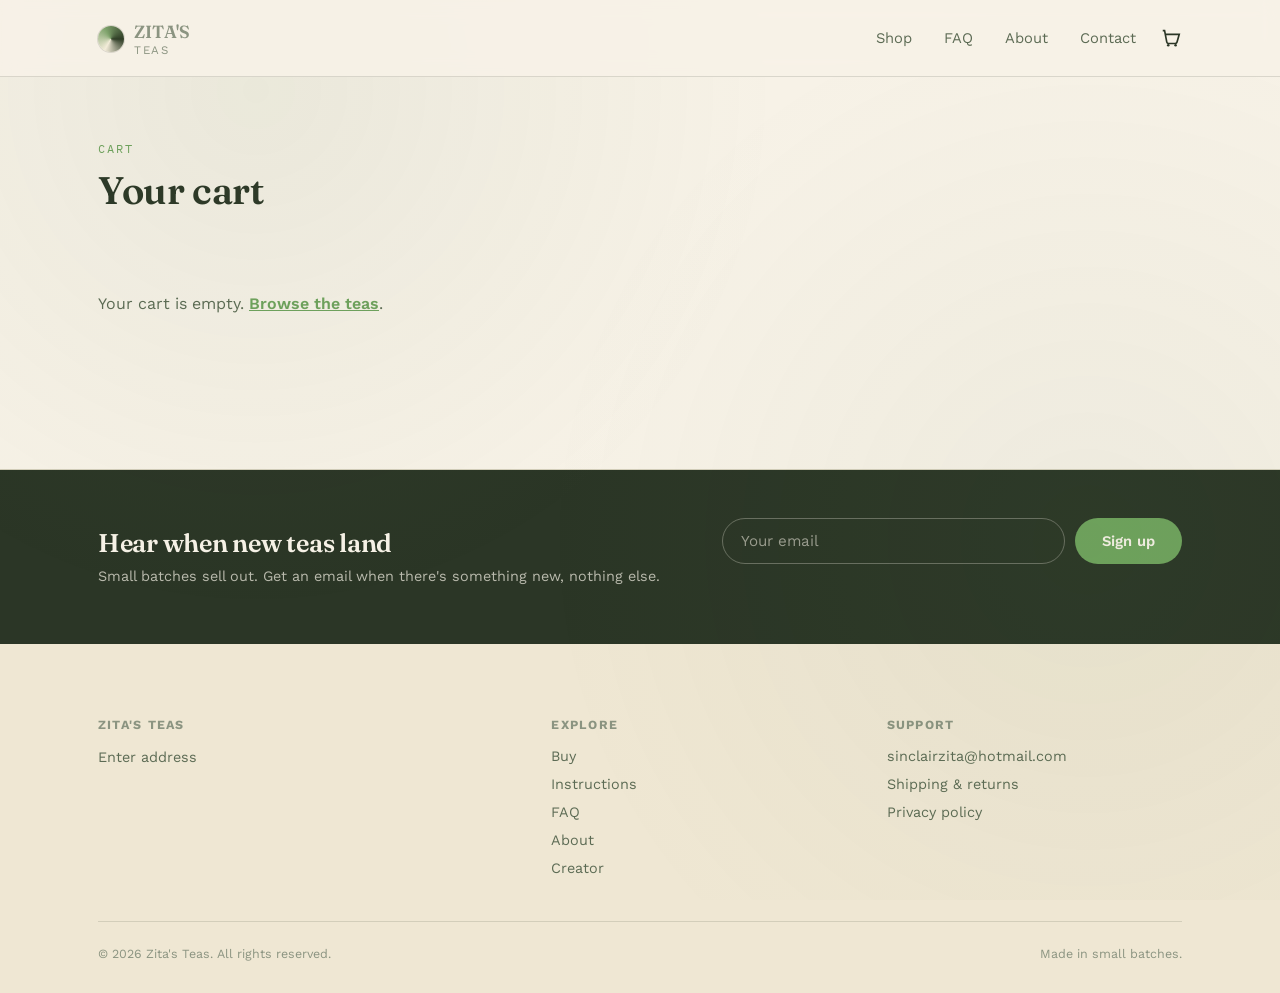
==== commit 63ff00c0: "Add values row to About and newsletter signup in the footer" ====
--- a/cart.html
+++ b/cart.html
@@ -53,6 +53,21 @@
 </section>
 
 <footer id="footer">
+  <!-- newsletter - just goes through web3forms like the contact form -->
+  <div class="newsletter">
+    <div class="wrap newsletter-inner">
+      <div>
+        <h3>Hear when new teas land</h3>
+        <p>Small batches sell out. Get an email when there's something new, nothing else.</p>
+      </div>
+      <form class="newsletter-form" id="newsletter-form">
+        <label class="sr-only" for="nl-email">Email address</label>
+        <input type="email" id="nl-email" name="email" placeholder="Your email" required>
+        <button type="submit" class="btn btn-primary">Sign up</button>
+        <p class="form-note" id="newsletter-status"></p>
+      </form>
+    </div>
+  </div>
   <div class="wrap">
     <div class="footer-grid">
       <div>
--- a/style.css
+++ b/style.css
@@ -173,15 +173,46 @@
 .btn-ghost{ border-color:var(--line); color:var(--ink); }
 .btn-ghost:hover{ border-color:var(--accent); color:var(--accent); }
 
-/* ---------- Ritual strip ---------- */
-.ritual{ border-top:1px solid var(--line); border-bottom:1px solid var(--line); background:var(--bg-panel); }
-.ritual .wrap{
-  padding:34px 28px; display:flex; gap:48px; flex-wrap:wrap; justify-content:space-between;
-}
-.ritual-item{ display:flex; gap:14px; max-width:280px; }
-.ritual-item .num{ font-family:'IBM Plex Mono', monospace; color:var(--accent); font-size:0.85rem; padding-top:2px; }
-.ritual-item h3{ font-size:0.98rem; font-weight:600; font-family:'Work Sans', sans-serif; margin-bottom:4px; }
-.ritual-item p{ margin:0; color:var(--ink-faint); font-size:0.86rem; line-height:1.5; }
+/* ---------- Marquee ---------- */
+.marquee{
+  overflow:hidden; white-space:nowrap;
+  background:var(--accent); color:var(--bg);
+  border-top:1px solid var(--line); border-bottom:1px solid var(--line);
+}
+.marquee-track{ display:inline-flex; animation:marquee 32s linear infinite; }
+.marquee span{
+  padding:14px 28px; font-family:'Fraunces', serif; font-style:italic; font-size:1.05rem;
+  display:inline-flex; align-items:center; gap:28px;
+}
+.marquee span::after{ content:"\2726"; font-style:normal; font-size:0.7rem; opacity:0.7; }
+.marquee:hover .marquee-track{ animation-play-state:paused; }
+@keyframes marquee{ to{ transform:translateX(-50%); } }
+
+/* ---------- Shop by tiles ---------- */
+.shop-by{ padding:88px 0 0; }
+.section-head.center{ text-align:center; margin-left:auto; margin-right:auto; }
+.tiles{ display:grid; grid-template-columns:repeat(4,1fr); gap:20px; }
+@media (max-width:900px){ .tiles{ grid-template-columns:repeat(2,1fr); } }
+.tile{
+  position:relative; overflow:hidden; aspect-ratio:1/1;
+  border-radius:4px; text-decoration:none;
+  display:flex; flex-direction:column; justify-content:flex-end; padding:22px;
+  transition:transform 0.2s;
+}
+.tile:hover{ transform:translateY(-4px); }
+.tile svg{
+  position:absolute; width:55%; top:-8%; right:-6%; transform:rotate(30deg);
+  opacity:0.35; transition:transform 0.4s;
+}
+.tile:hover svg{ transform:rotate(40deg) scale(1.05); }
+.tile svg path{ fill:currentColor; }
+.tile svg .vein{ fill:none; stroke:rgba(255,255,255,0.5); stroke-width:1.5; }
+.tile-name{ position:relative; font-family:'Fraunces', serif; font-size:1.35rem; font-weight:600; }
+.tile-sub{ position:relative; font-size:0.82rem; opacity:0.8; margin-top:4px; }
+.tile-light{ background:#DCE8C9; color:#3E5A30; }
+.tile-rich { background:#8A4B2A; color:#F7E9DA; }
+.tile-calm { background:#E9D7E4; color:#6B3E5E; }
+.tile-all  { background:var(--ink); color:var(--bg); }
 
 /* ---------- Catalog ---------- */
 .catalog{ padding:96px 0 40px; }
@@ -202,65 +233,63 @@
 .chip.active{ background:var(--ink); color:var(--bg); border-color:var(--ink); }
 
 .grid{
-  display:grid; grid-template-columns:repeat(auto-fill, minmax(300px,1fr)); gap:0;
-  padding:1px 0 0 1px; /* cards overlap their borders by 1px so lines stay thin */
-}
-.card{
-  border:1px solid var(--line); margin:-1px 0 0 -1px;
-  background:var(--bg); padding:32px 28px 28px; display:flex; flex-direction:column; gap:16px;
-  transition:background 0.25s;
-}
-.card:hover{ background:var(--bg-panel); }
+  display:grid; grid-template-columns:repeat(auto-fill, minmax(260px,1fr)); gap:32px 24px;
+}
+.card{ display:flex; flex-direction:column; }
 .card[hidden]{ display:none; }
 
-.card-top{ display:flex; gap:20px; align-items:flex-start; }
-
-/* tea photo */
-.disc-wrap{ position:relative; flex:none; width:76px; height:76px; }
-.disc{
-  width:76px; height:76px; border-radius:50%; overflow:hidden;
-  background:var(--bg-panel-2);
-  box-shadow:0 0 0 1px var(--line);
-  position:relative;
-}
-.disc img{ width:100%; height:100%; object-fit:cover; display:block; }
-.disc-ring{ position:absolute; inset:-7px; }
-.disc-ring circle{ fill:none; stroke:var(--line); stroke-width:2; }
-.disc-ring circle.progress{ stroke:var(--accent); stroke-linecap:round; transition:stroke-dasharray 0.4s; }
-
-.card-title{ flex:1; }
-.card-title .type{ display:block; font-size:0.72rem; letter-spacing:0.1em; text-transform:uppercase; color:var(--ink-faint); margin-bottom:5px; }
-.card-title h3{ font-size:1.28rem; line-height:1.2; }
-.card-title .tagline{ font-style:italic; color:var(--accent); font-size:0.88rem; margin-top:4px; }
-
-.desc{ color:var(--ink-dim); font-size:0.92rem; line-height:1.6; margin:0; }
-
-.steep-data{
-  display:grid; grid-template-columns:repeat(3,1fr); gap:10px;
-  border-top:1px solid var(--line); border-bottom:1px solid var(--line);
-  padding:14px 0;
-}
-.steep-data div{ text-align:left; }
-.steep-data .label{ display:block; font-size:0.66rem; letter-spacing:0.08em; text-transform:uppercase; color:var(--ink-faint); margin-bottom:3px; }
-.steep-data .val{ font-family:'IBM Plex Mono', monospace; font-size:0.86rem; color:var(--ink); }
-
-.card-foot{ display:flex; align-items:center; justify-content:space-between; margin-top:auto; }
-.price{ font-family:'IBM Plex Mono', monospace; font-size:1.05rem; color:var(--accent); }
+/* big photo on top like most tea shops */
+.card-img{
+  position:relative; aspect-ratio:4/5; overflow:hidden;
+  background:var(--bg-panel-2); border-radius:4px;
+}
+.card-img img{ width:100%; height:100%; object-fit:cover; display:block; transition:transform 0.5s ease; }
+.card:hover .card-img img{ transform:scale(1.04); }
+.card-tag{
+  position:absolute; top:12px; left:12px;
+  background:var(--bg); color:var(--ink);
+  font-size:0.7rem; letter-spacing:0.1em; text-transform:uppercase; font-weight:600;
+  padding:5px 10px; border-radius:999px;
+}
+.card-steep{
+  position:absolute; bottom:12px; left:12px;
+  background:rgba(43,54,38,0.82); color:var(--bg);
+  font-size:0.75rem; padding:5px 10px; border-radius:999px;
+}
+
+.card-body{ padding:16px 2px 0; display:flex; flex-direction:column; gap:6px; flex:1; }
+.card-title{ display:flex; justify-content:space-between; align-items:baseline; gap:12px; }
+.card-title h3{ font-size:1.25rem; line-height:1.2; }
+.tagline{ font-style:italic; color:var(--accent); font-size:0.9rem; }
+.desc{ color:var(--ink-dim); font-size:0.9rem; line-height:1.55; margin:4px 0 0; }
+
+.card-meta{
+  display:flex; justify-content:space-between; align-items:center;
+  font-size:0.8rem; color:var(--ink-faint); margin-top:6px;
+}
+.card-meta b{ color:var(--ink); font-weight:500; }
+
+.price{ font-family:'IBM Plex Mono', monospace; font-size:1rem; color:var(--ink); white-space:nowrap; }
 .price .unit{ color:var(--ink-faint); font-size:0.72rem; margin-left:4px; }
 
 .caff{ display:flex; gap:4px; align-items:center; }
-.caff .dot{ width:5px; height:5px; border-radius:50%; background:var(--line); }
+.caff .dot{ width:6px; height:6px; border-radius:50%; background:var(--line); }
 .caff .dot.on{ background:var(--accent); }
 
-.qty-control{ display:flex; align-items:center; gap:10px; }
+.buy{ margin-top:auto; padding-top:14px; }
+.add-btn{ width:100%; justify-content:center; border-radius:999px; }
+.qty-control{
+  display:flex; align-items:center; justify-content:space-between;
+  border:1px solid var(--accent); border-radius:999px; padding:5px;
+}
 .qty-btn{
-  width:28px; height:28px; border-radius:2px; border:1px solid var(--accent);
-  background:transparent; color:var(--accent); font-size:1rem; font-family:'Work Sans',sans-serif; font-weight:600;
+  width:34px; height:34px; border-radius:50%; border:none;
+  background:var(--accent-soft); color:var(--accent); font-size:1.1rem; font-family:'Work Sans',sans-serif; font-weight:600;
   cursor:pointer; display:flex; align-items:center; justify-content:center;
   transition:background 0.2s, color 0.2s;
 }
 .qty-btn:hover{ background:var(--accent); color:var(--bg); }
-.qty-count{ font-family:'IBM Plex Mono', monospace; font-size:0.95rem; min-width:1.2em; text-align:center; }
+.qty-count{ font-size:0.9rem; font-weight:500; color:var(--ink); }
 
 /* toast popup */
 .toast{
@@ -320,6 +349,19 @@
 .about h2{ font-size:clamp(1.8rem,3vw,2.3rem); max-width:14ch; }
 .about p{ color:var(--ink-dim); line-height:1.7; margin-top:18px; }
 
+.values{
+  display:grid; grid-template-columns:repeat(3,1fr); gap:40px;
+  margin-top:72px; padding-top:48px; border-top:1px solid var(--line);
+}
+@media (max-width:800px){ .values{ grid-template-columns:1fr; gap:28px; } }
+.value svg{
+  width:40px; height:40px; padding:9px; border-radius:50%;
+  background:var(--accent-soft); fill:none; stroke:var(--accent); stroke-width:1.6;
+  stroke-linecap:round; stroke-linejoin:round;
+}
+.value h3{ font-size:1.15rem; margin-top:14px; }
+.value p{ margin-top:6px !important; font-size:0.92rem; }
+
 /* ---------- Creator ---------- */
 .creator{ padding:90px 0; border-top:1px solid var(--line); position:relative; overflow:hidden; }
 .creator-grid{ position:relative; z-index:1; display:flex; gap:40px; align-items:center; flex-wrap:wrap; }
@@ -355,6 +397,22 @@
 .form-note.error{ color:#D97A6C; font-weight:600; }
 
 /* ---------- Footer ---------- */
+.sr-only{ position:absolute; width:1px; height:1px; overflow:hidden; clip:rect(0 0 0 0); white-space:nowrap; }
+footer{ padding-top:0 !important; }
+.newsletter{ background:var(--ink); color:var(--bg); padding:48px 0; margin-bottom:56px; }
+.newsletter-inner{ display:flex; justify-content:space-between; align-items:center; gap:32px; flex-wrap:wrap; }
+.newsletter h3{ font-size:1.6rem; }
+.newsletter p{ color:rgba(247,242,231,0.7) !important; margin-top:6px !important; }
+.newsletter-form{ display:flex; gap:10px; flex-wrap:wrap; flex:1; max-width:460px; }
+.newsletter-form input{
+  flex:1; min-width:200px; font-family:'Work Sans', sans-serif; font-size:0.95rem;
+  padding:12px 18px; border-radius:999px; border:1px solid rgba(247,242,231,0.3);
+  background:transparent; color:var(--bg);
+}
+.newsletter-form input::placeholder{ color:rgba(247,242,231,0.55); }
+.newsletter-form input:focus{ outline:none; border-color:var(--accent); }
+.newsletter-form .btn{ border-radius:999px; }
+.newsletter-form .form-note{ flex-basis:100%; }
 footer{ border-top:1px solid var(--line); background:var(--bg-panel); padding:56px 0 32px; }
 .footer-grid{ display:grid; grid-template-columns:1.4fr 1fr 1fr; gap:40px; }
 @media (max-width:720px){ .footer-grid{ grid-template-columns:1fr; gap:30px; } }
@@ -387,15 +445,7 @@
 .cart-item-info h3{ font-size:1.05rem; margin-top:2px; }
 .cart-item-price{ color:var(--ink-dim); font-family:'IBM Plex Mono', monospace; font-size:0.85rem; margin-top:4px; }
 
-.qty-control{ display:flex; align-items:center; gap:10px; flex:none; }
-.qty-btn{
-  width:28px; height:28px; border-radius:2px; border:1px solid var(--accent);
-  background:transparent; color:var(--accent); font-size:1rem; font-family:'Work Sans',sans-serif; font-weight:600;
-  cursor:pointer; display:flex; align-items:center; justify-content:center;
-  transition:background 0.2s, color 0.2s;
-}
-.qty-btn:hover{ background:var(--accent); color:var(--bg); }
-.qty-count{ font-family:'IBM Plex Mono', monospace; font-size:0.95rem; min-width:1.2em; text-align:center; }
+.cart-item .qty-control{ flex:none; gap:12px; }
 
 .line-total{ font-family:'IBM Plex Mono', monospace; font-weight:600; min-width:64px; text-align:right; flex:none; }
 .remove-btn{
